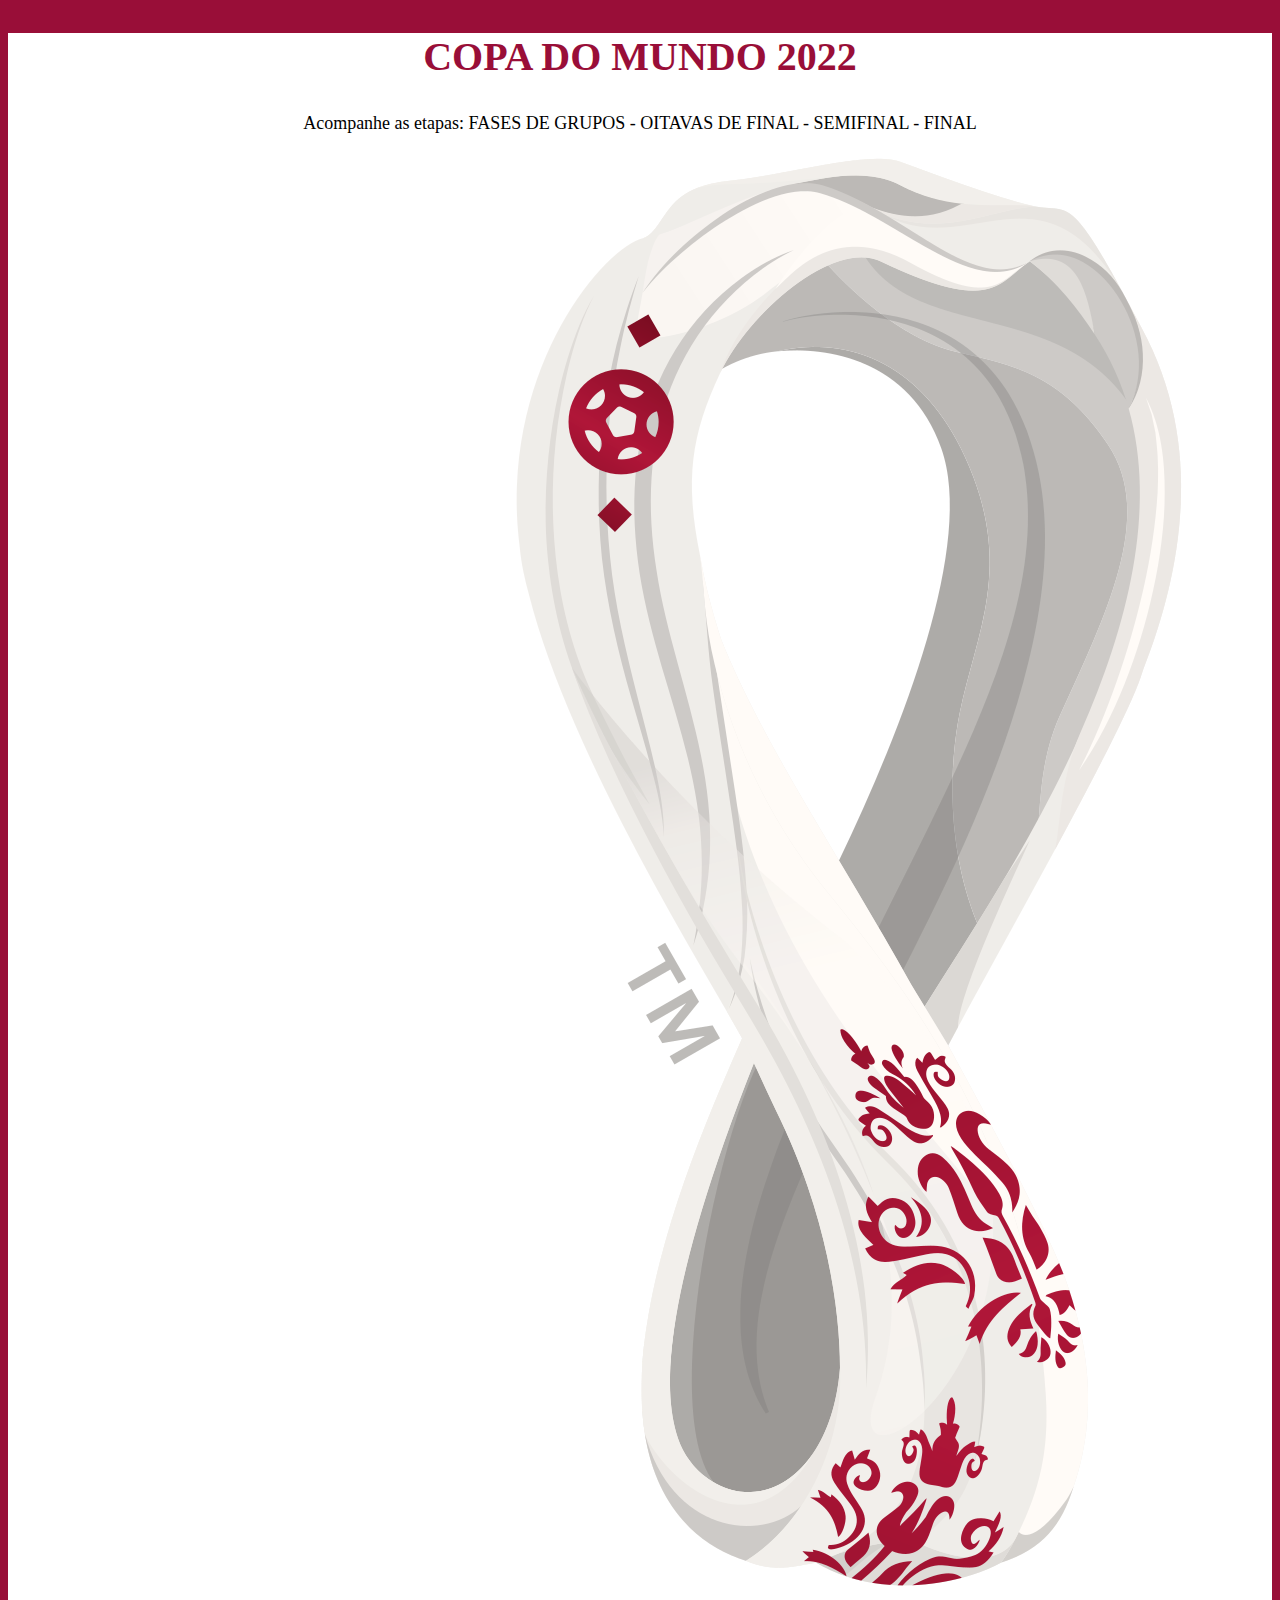
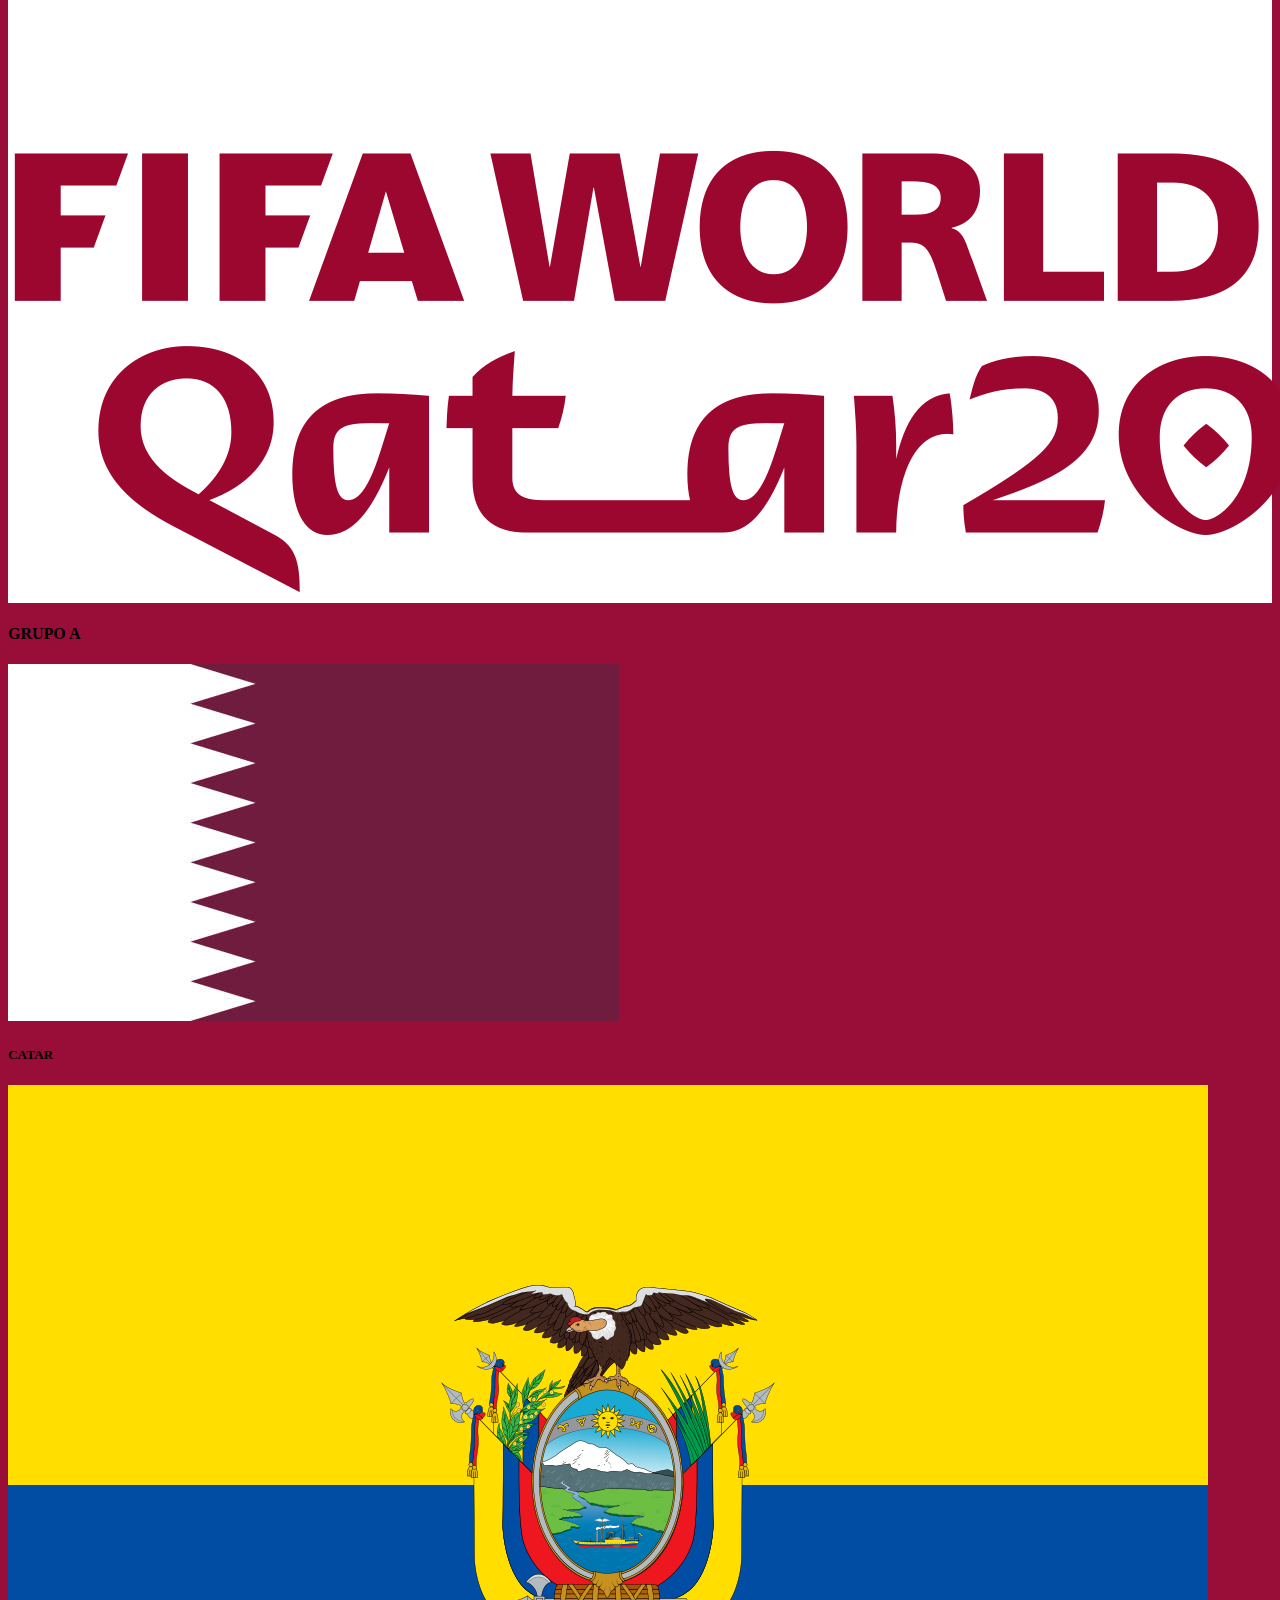
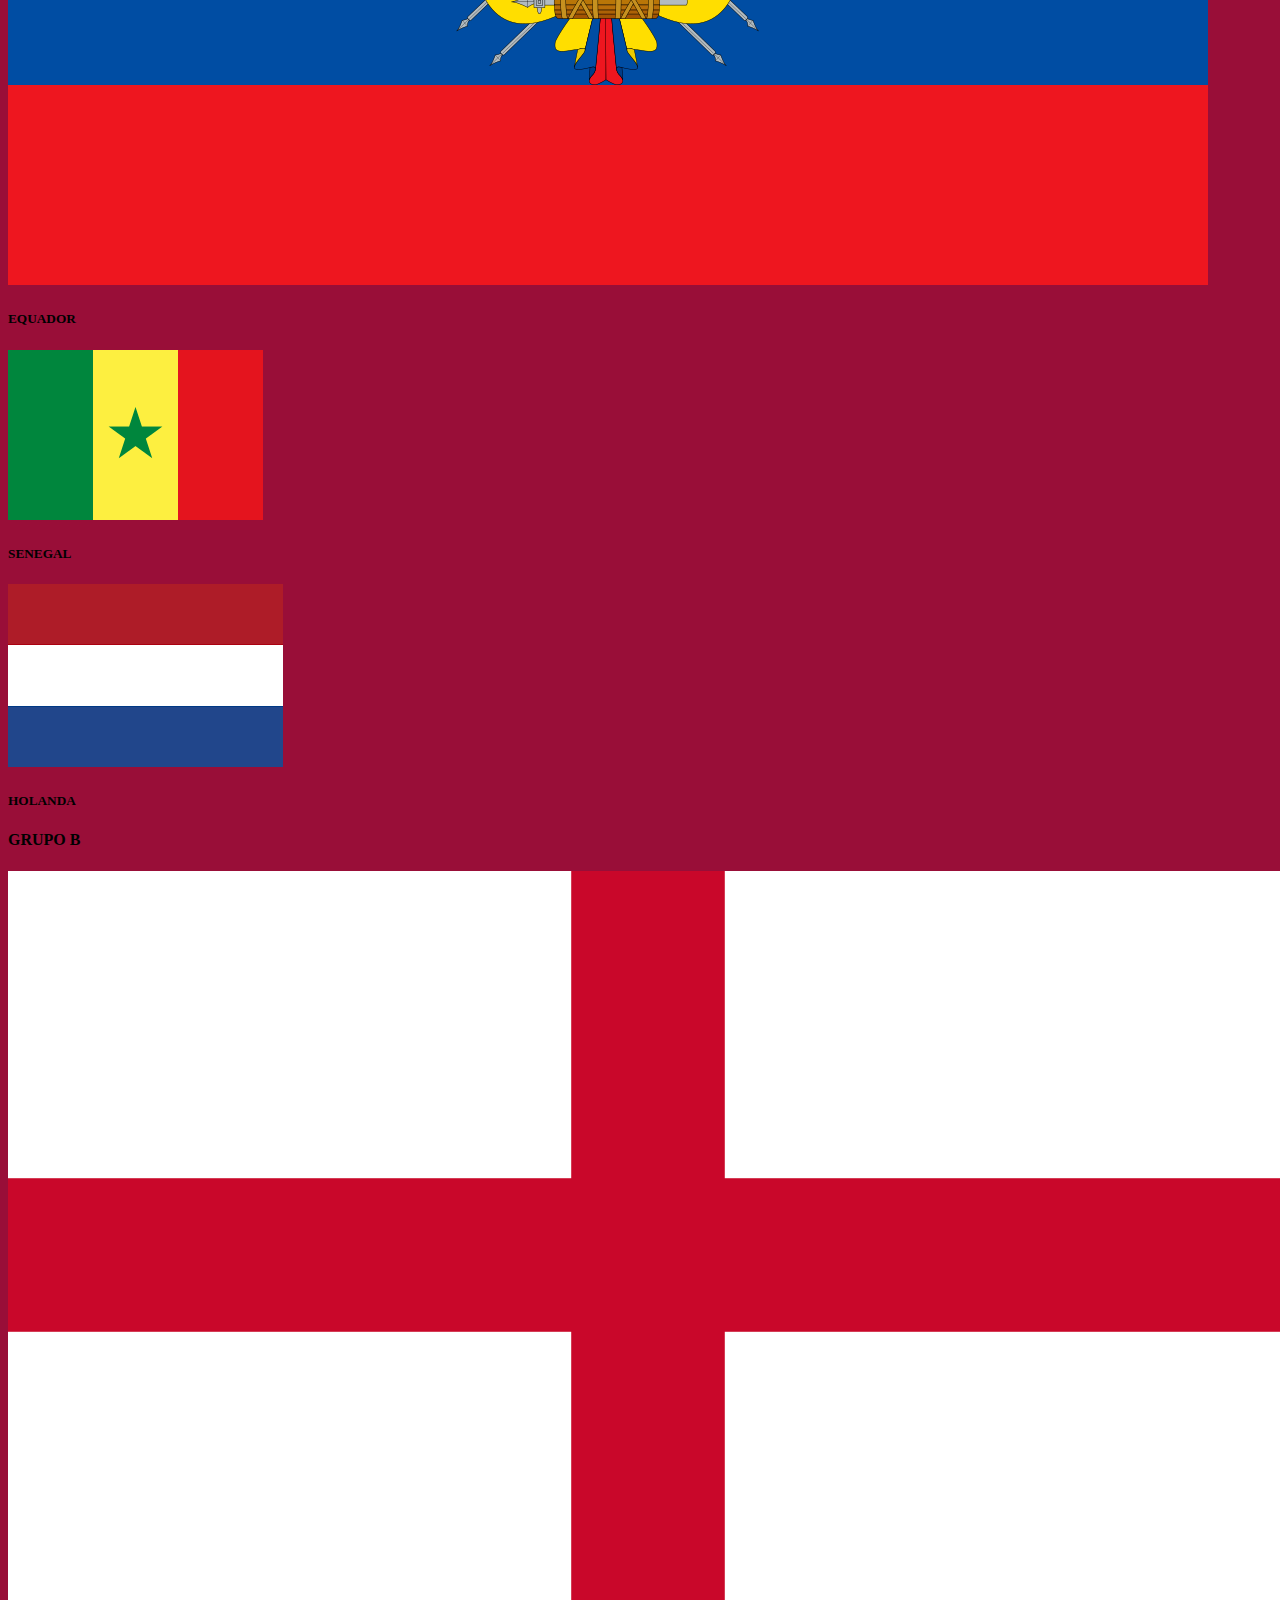
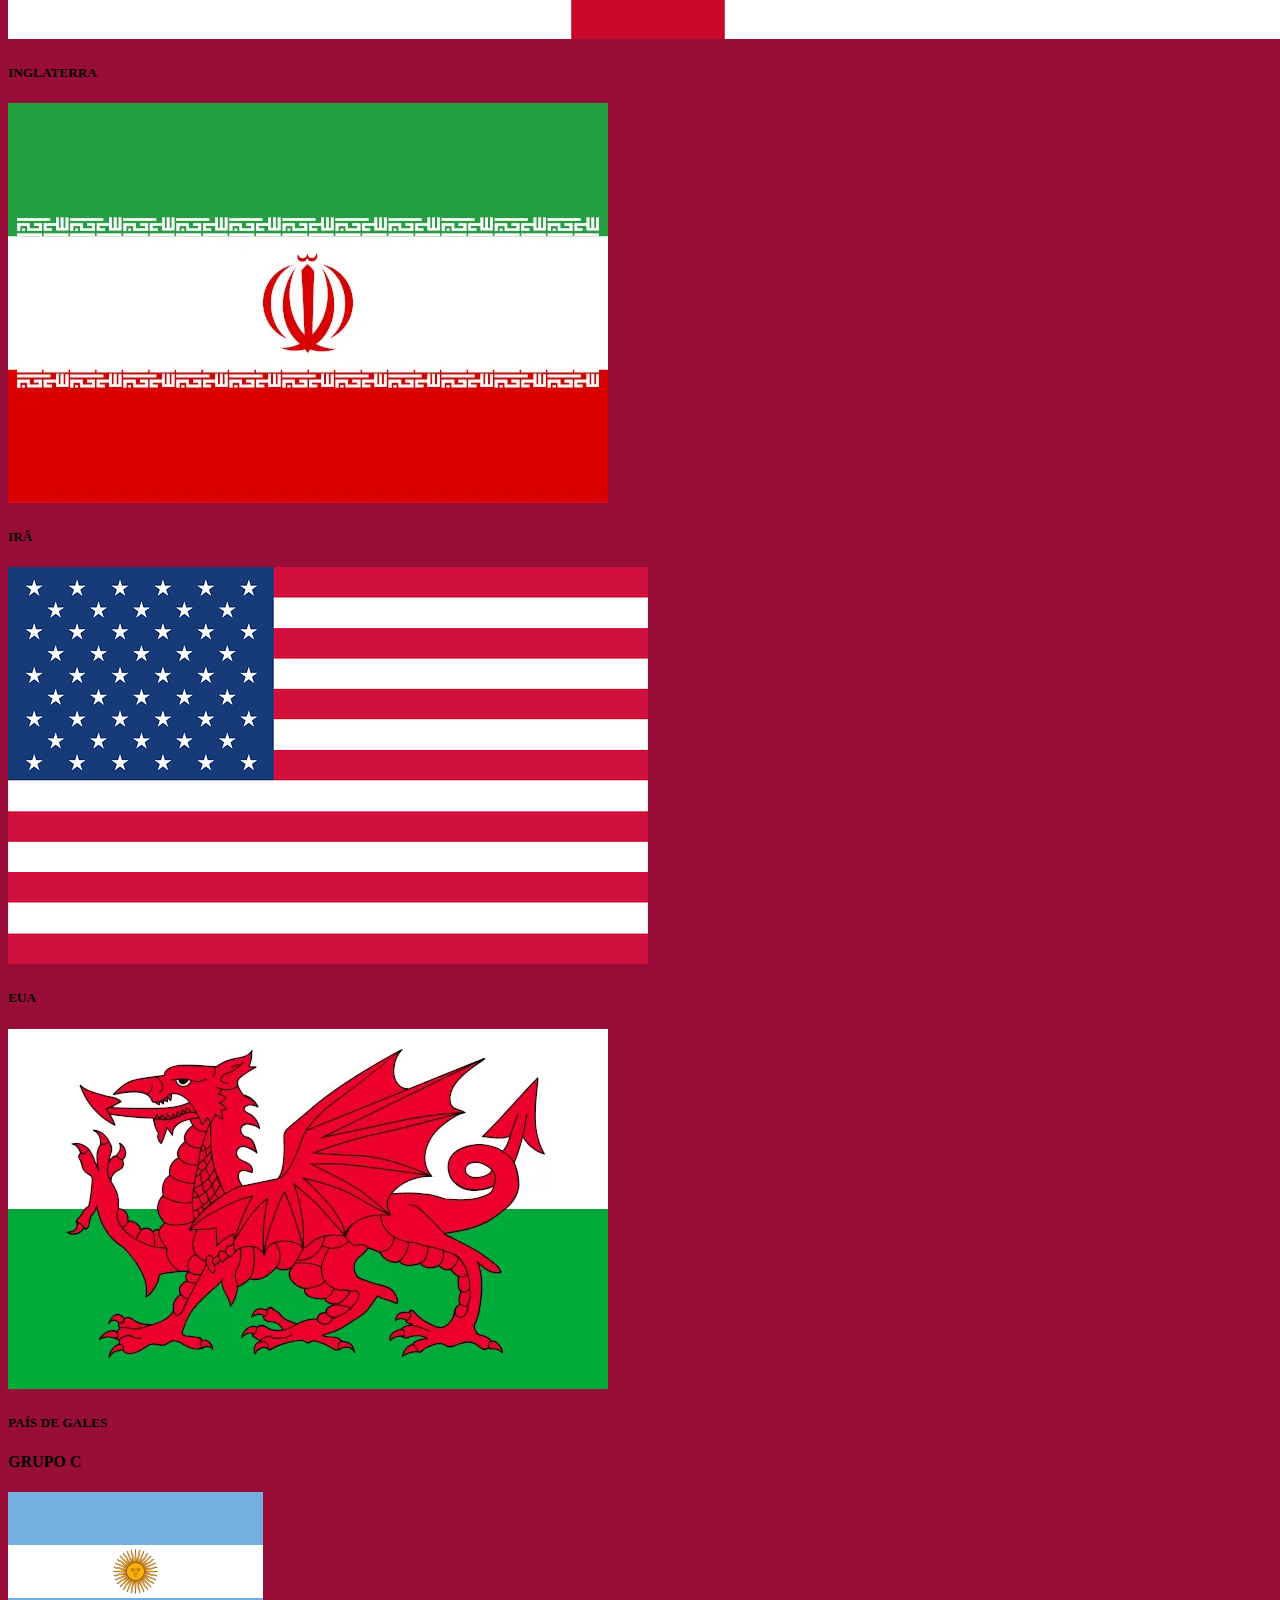
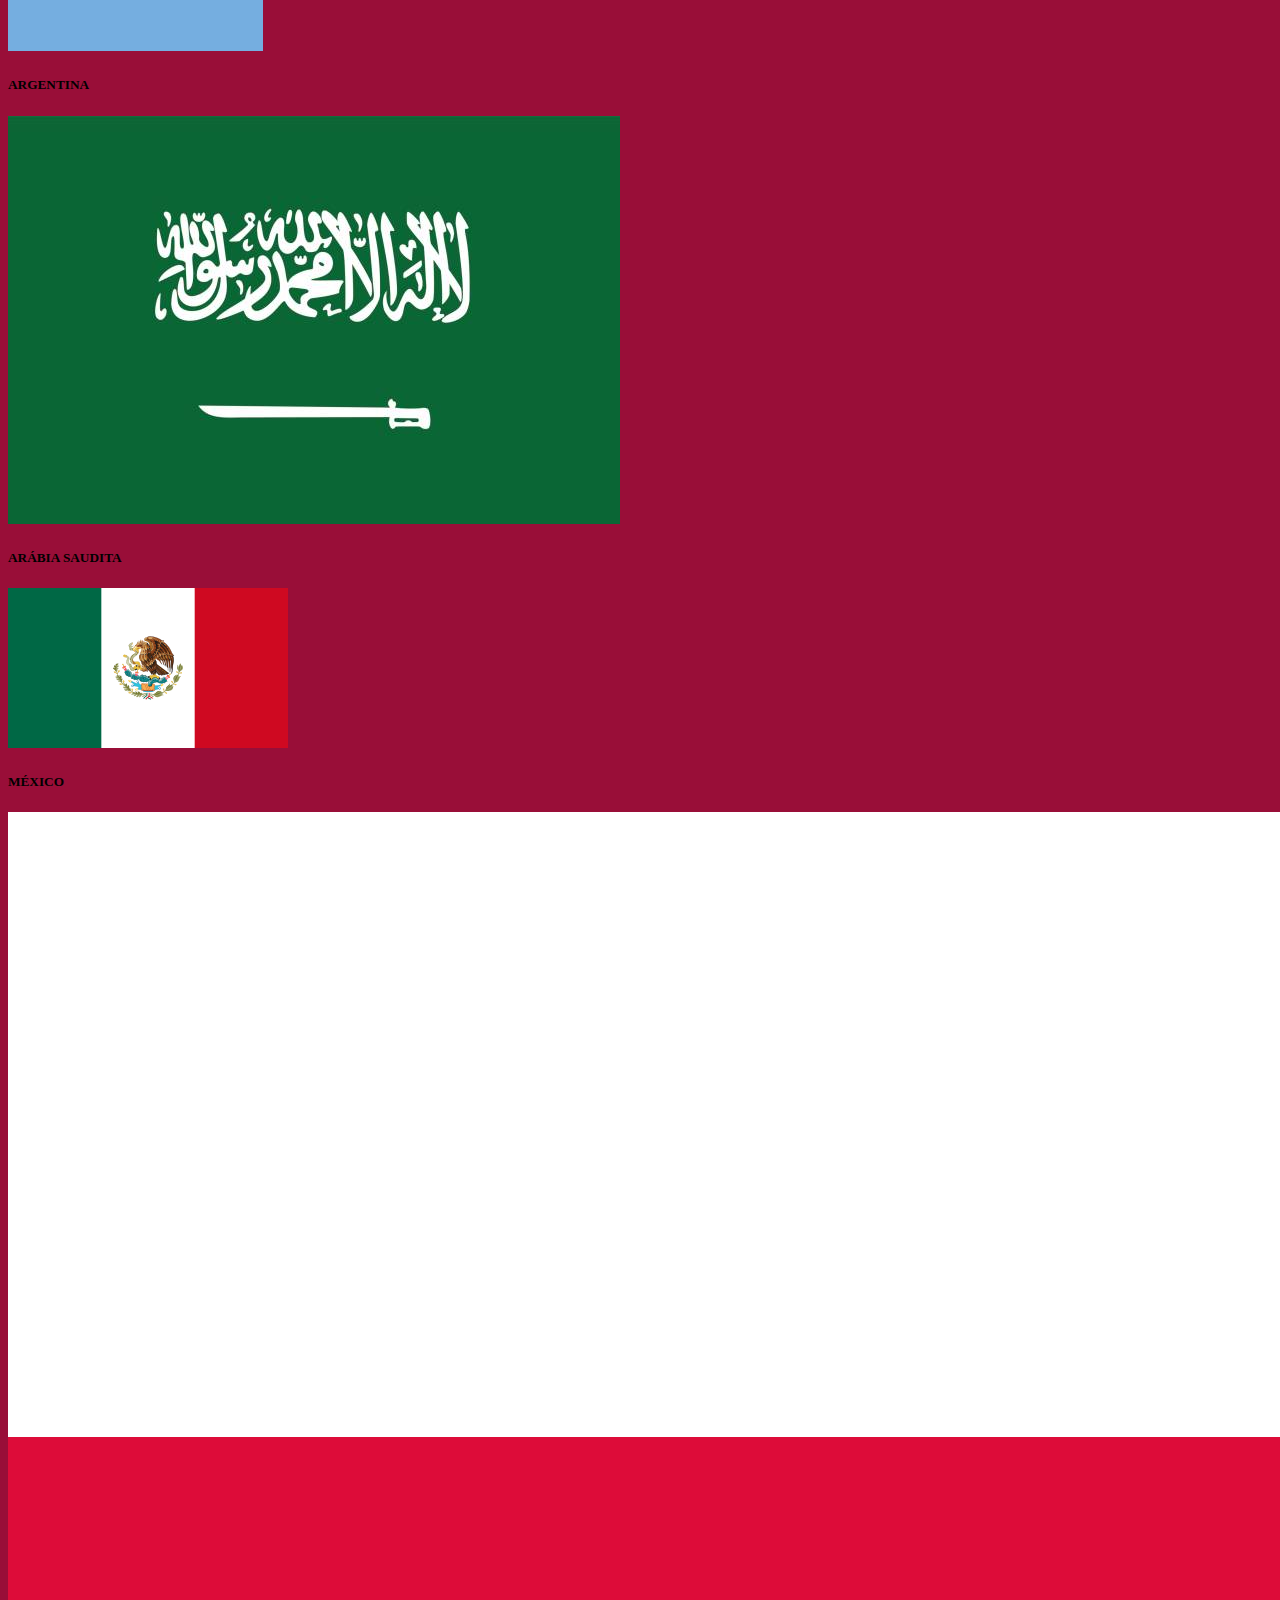
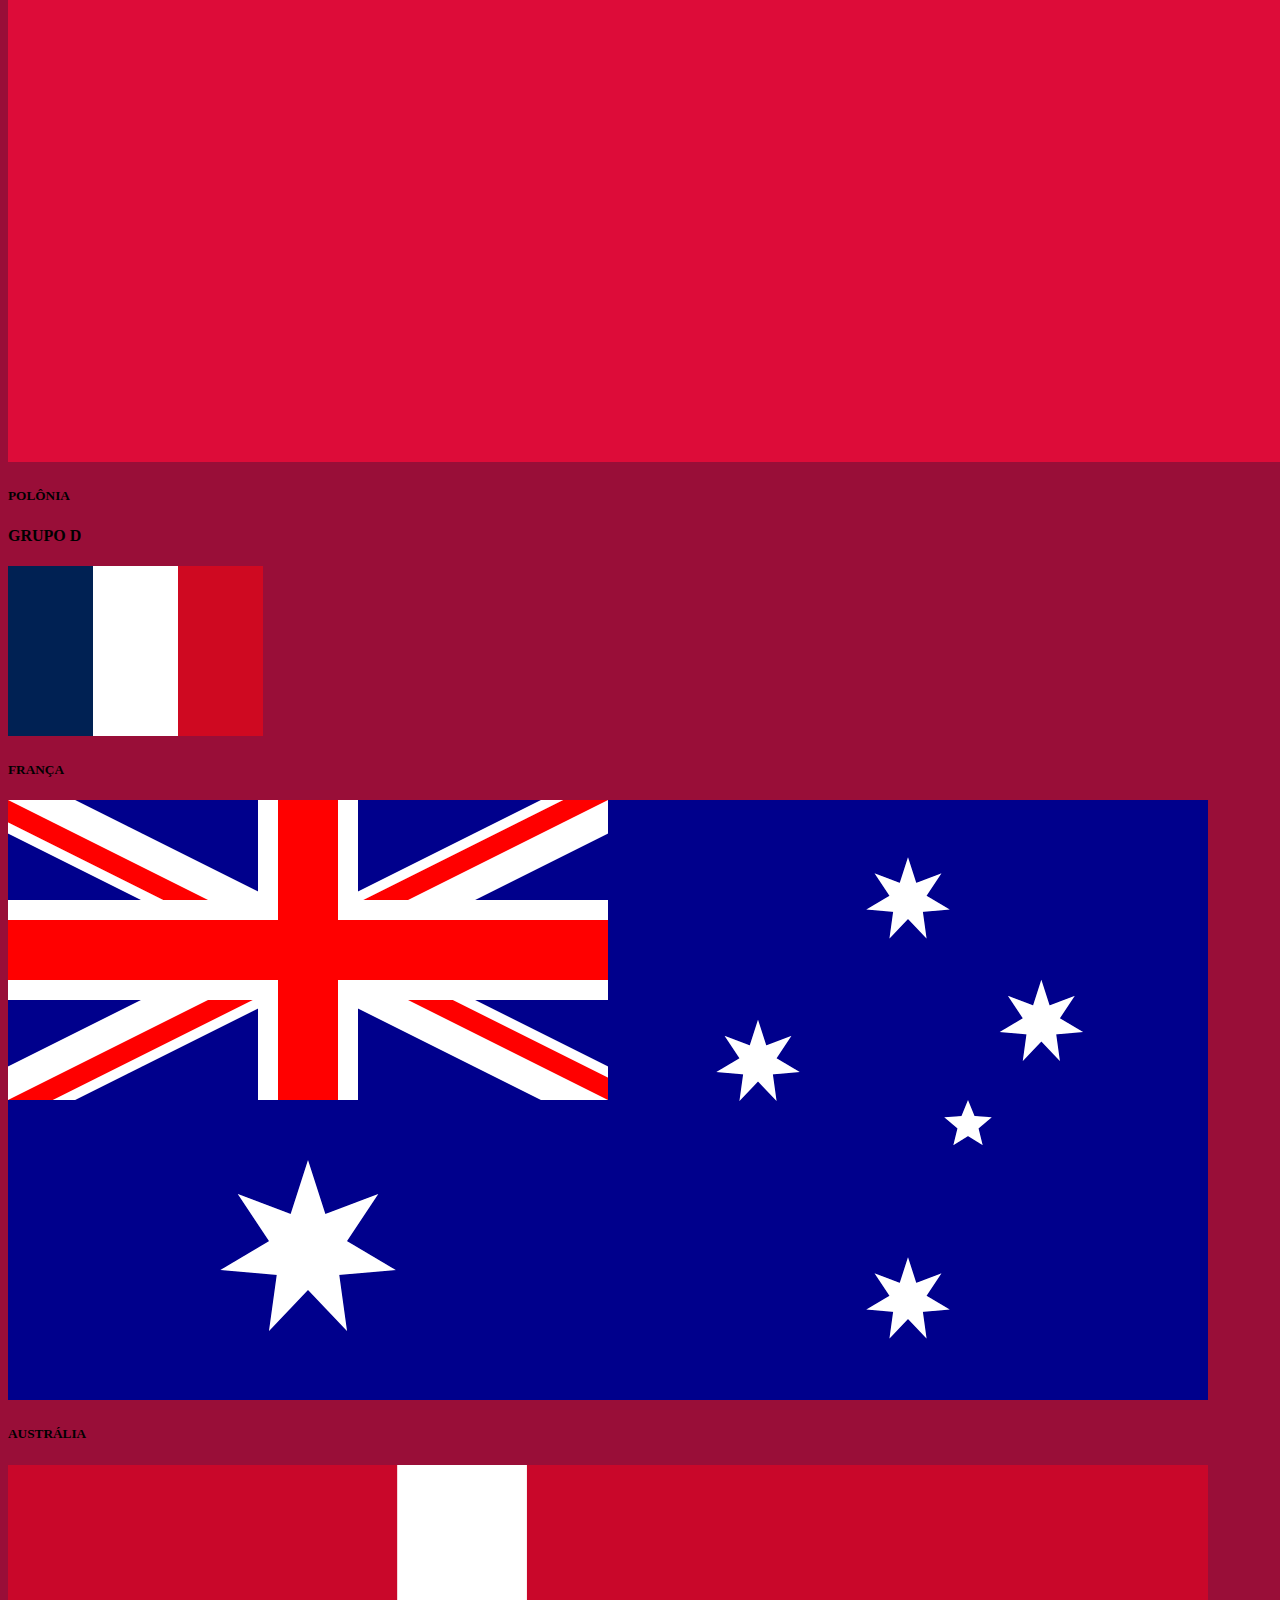
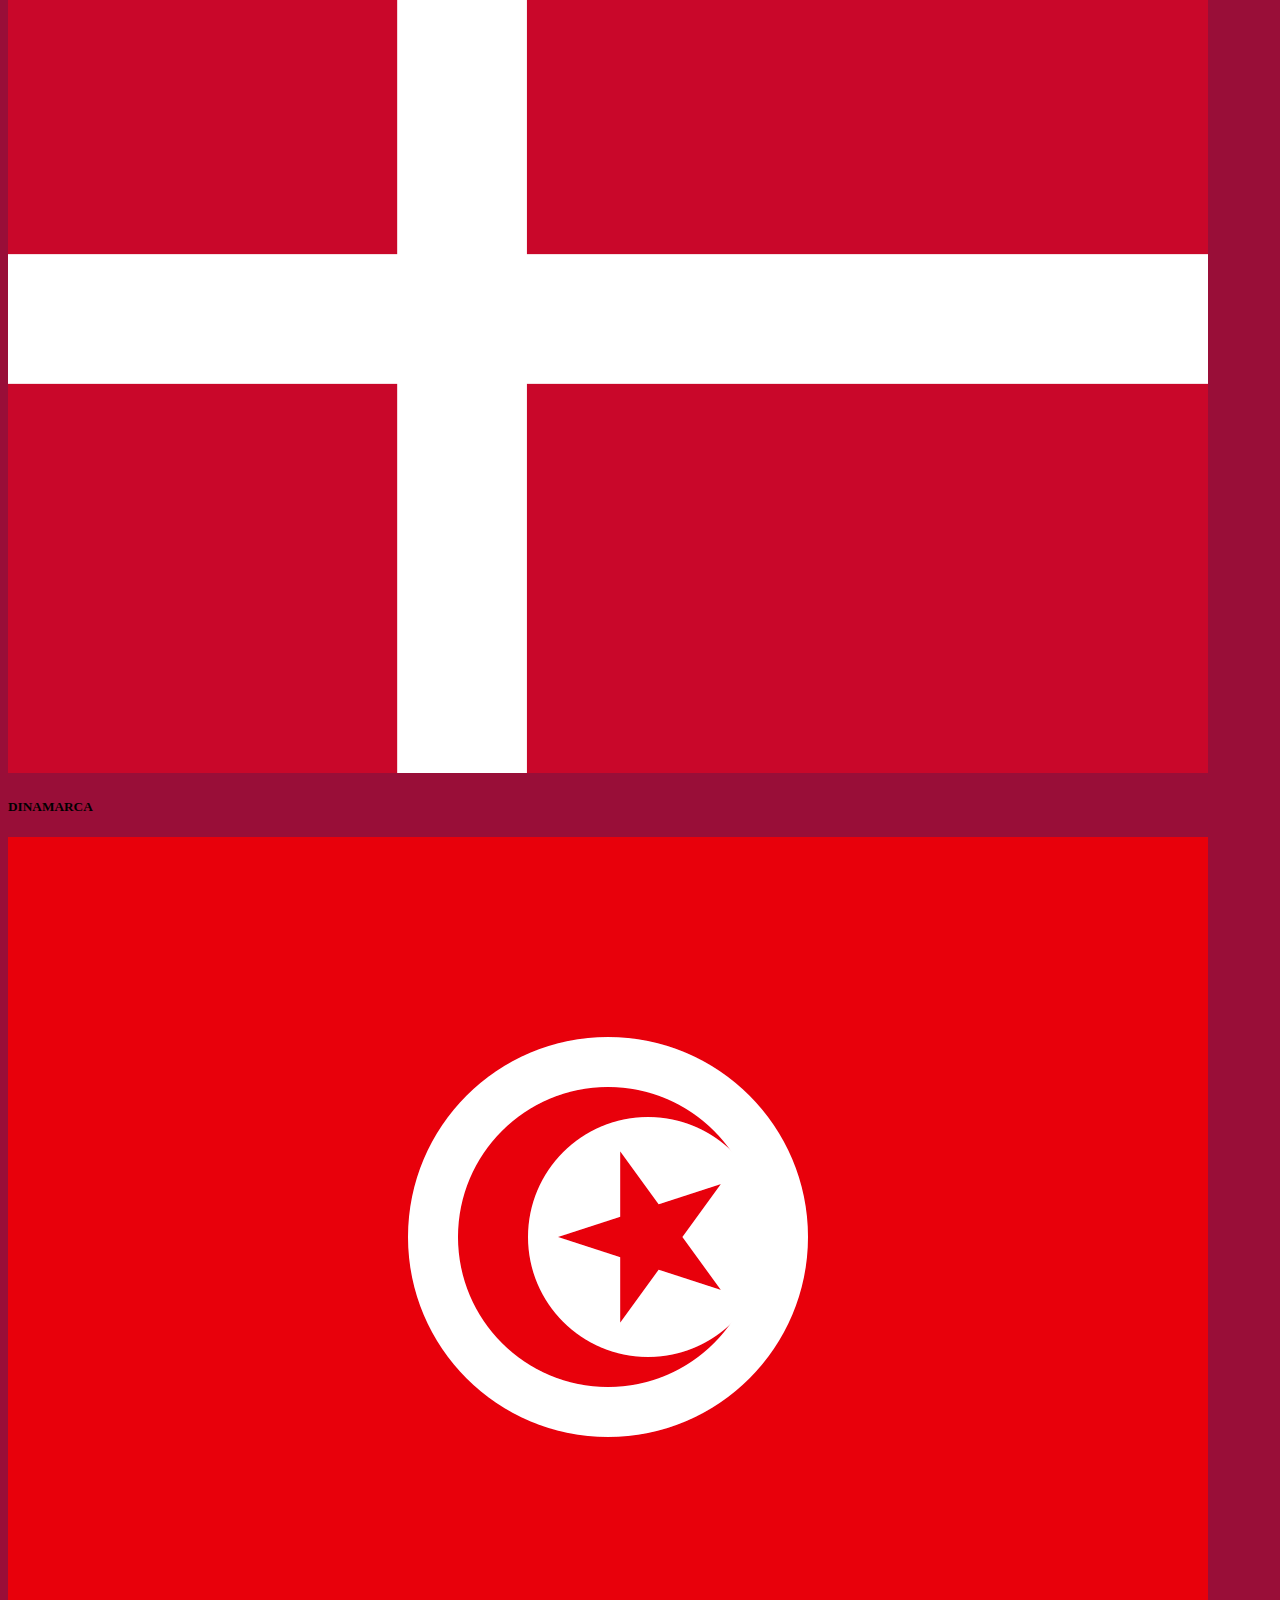
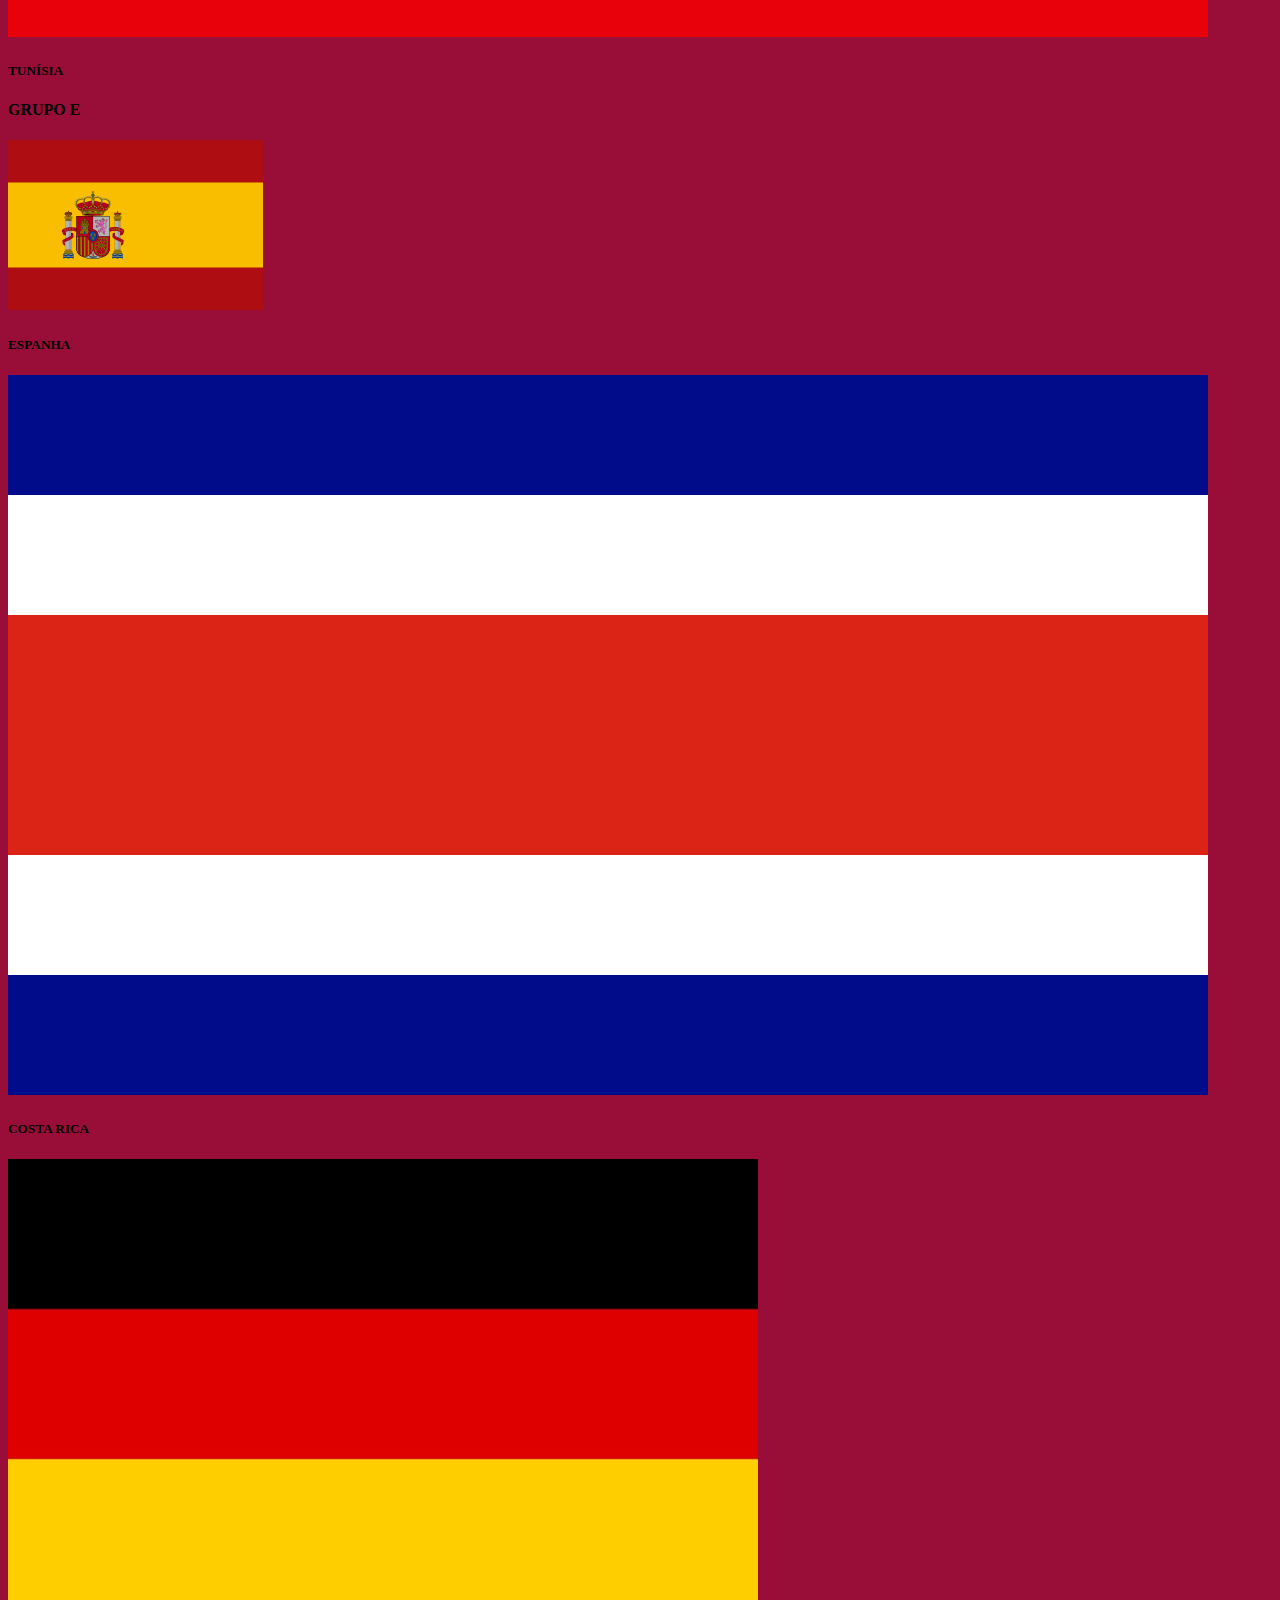
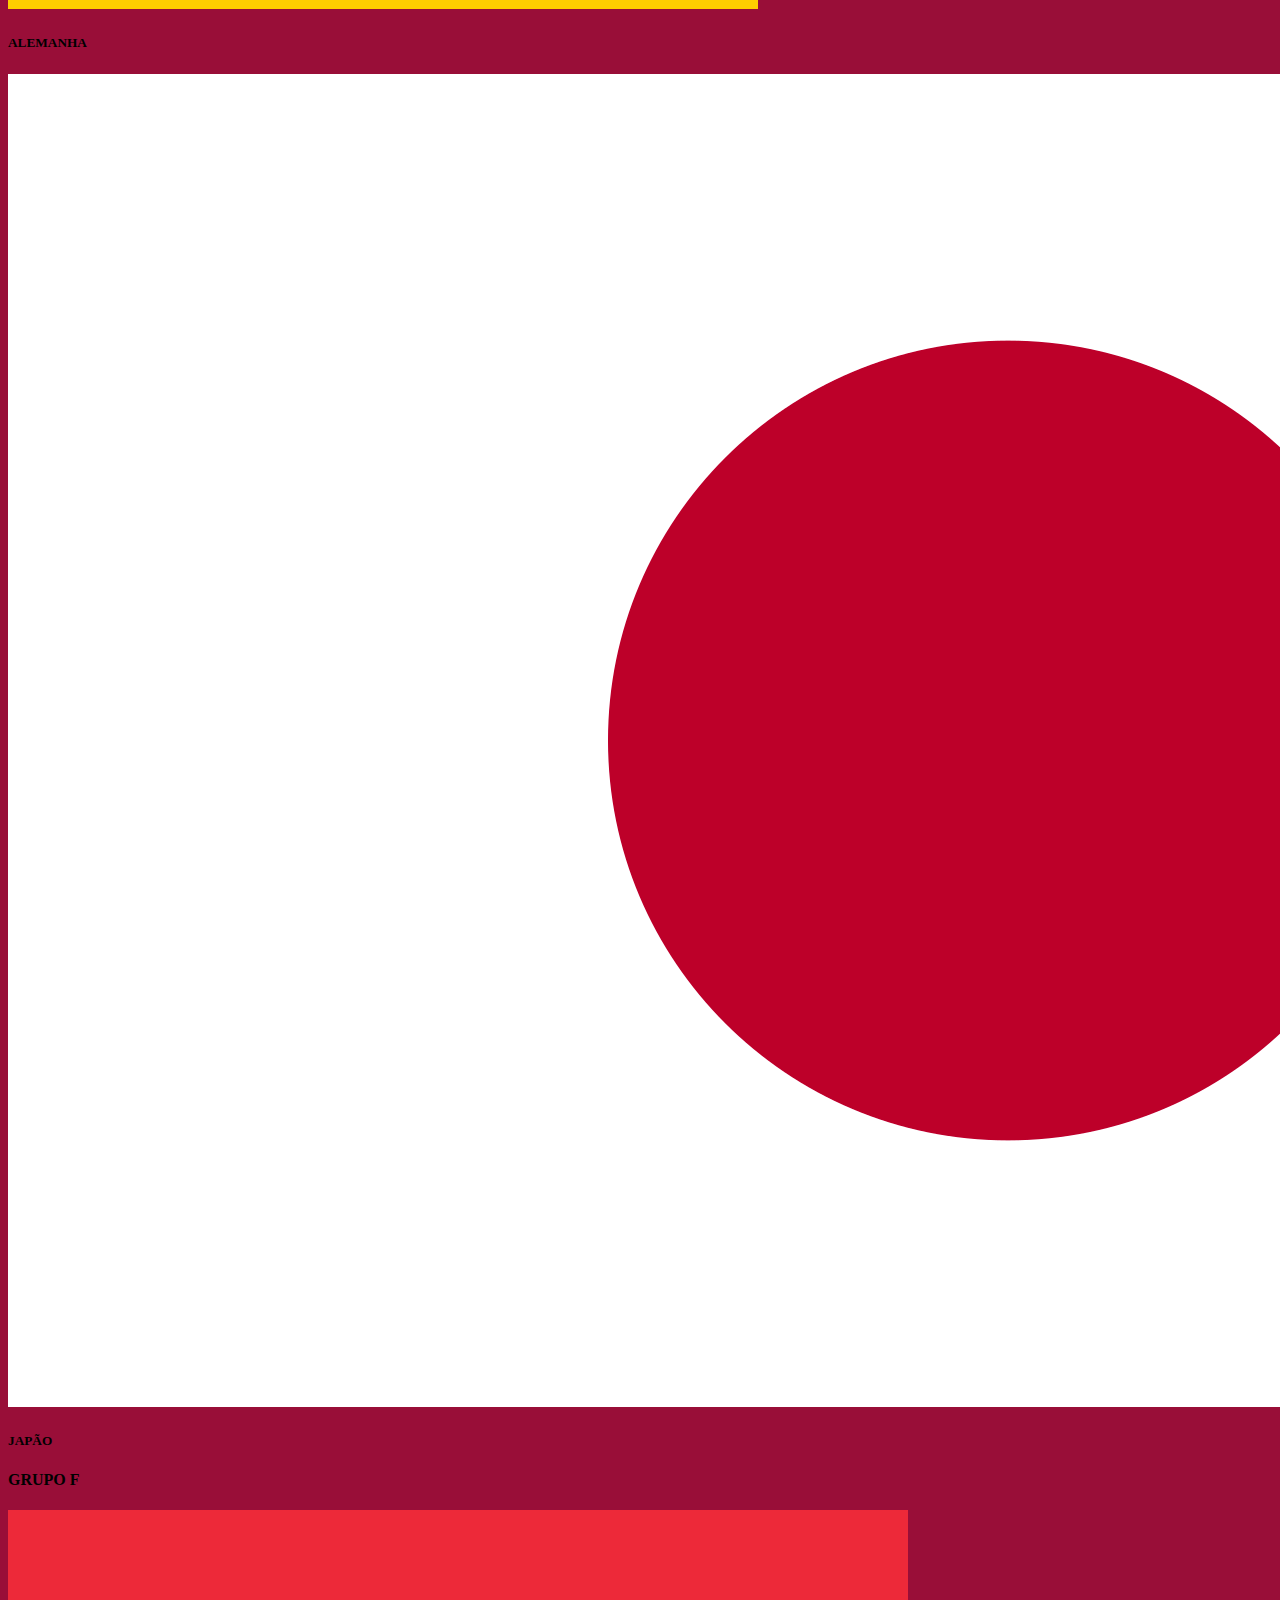
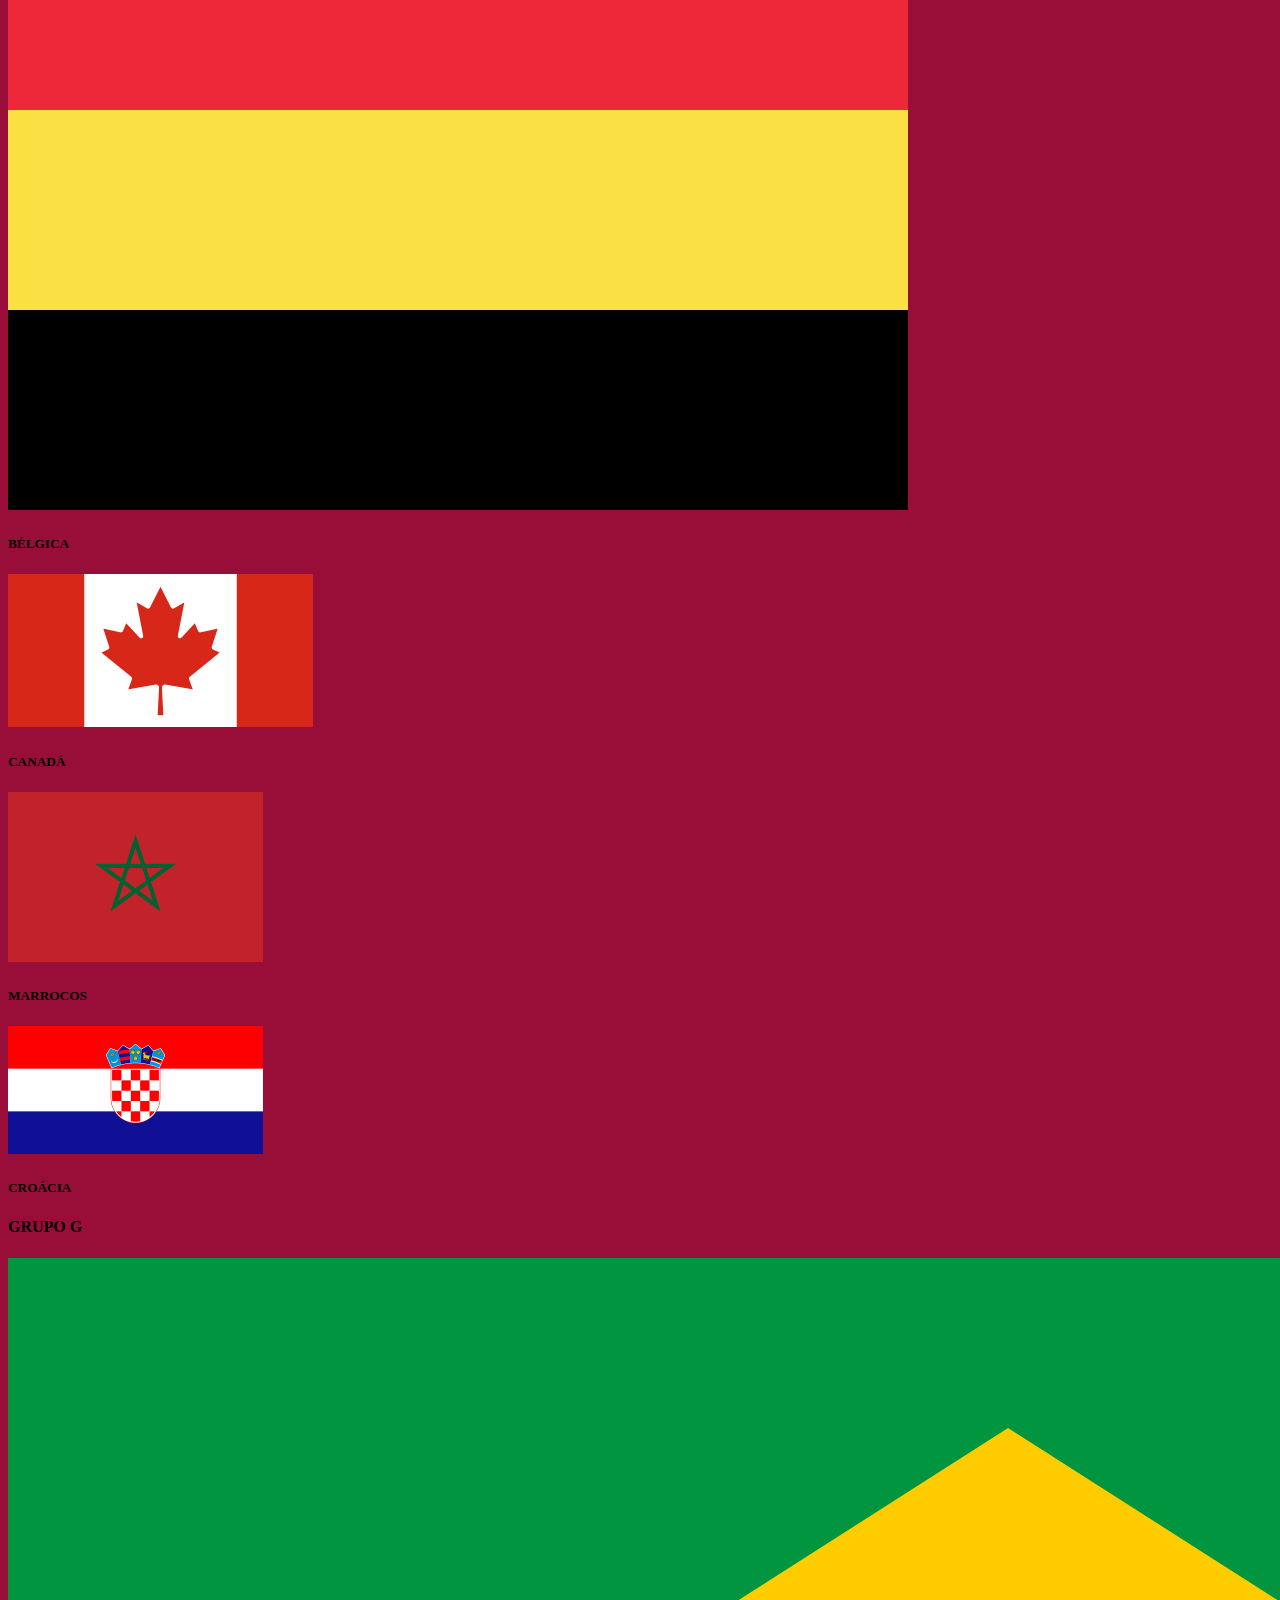
==== copa/index.html @ ed4b4bea "Add files via upload" ====
<!DOCTYPE html>
<html lang="pt-br">
<head>
    <meta charset="UTF-8">
    <meta http-equiv="X-UA-Compatible" content="IE=edge">
    <meta name="viewport" content="width=device-width, initial-scale=1.0">
    <link rel="stylesheet" href="estilo.css">
    <title>Copa 2022</title>
</head>
<body>
    <div class="cabeçalho-da-pagina">
        <h2>COPA DO MUNDO 2022</h2>
        <p class="descrição">Acompanhe as etapas: FASES DE GRUPOS - OITAVAS DE FINAL - SEMIFINAL - FINAL</p>
        <img class="logo" src="img/logo/fifa.png">
    </div>
    <div class="corpo-da-pagina">
        <div class="grade">
            <div class="chaves">
                <div class="grupos">
                    <h4 class="nomedogrupo">GRUPO A</h4>
                    <img class="img-bandeira" src="img/bandeiras/catar.jpg">
                    <h5 class="nomedopais">CATAR</h5>
                    <img class="img-bandeira" src="img/bandeiras/equador.png">
                    <h5 class="nomedopais">EQUADOR</h5>
                    <img class="img-bandeira" src="img/bandeiras/senegal.png">
                    <h5 class="nomedopais">SENEGAL</h5>
                    <img class="img-bandeira" src="img/bandeiras/holanda.png">
                    <h5 class="nomedopais">HOLANDA</h5>
                    
                </div>
            </div>
            <div class="chaves">
                <div class="grupos">
                    <h4 class="nomedogrupo">GRUPO B</h4>
                    <img class="img-bandeira" src="img/bandeiras/inglaterra.png">
                    <h5 class="nomedopais">INGLATERRA</h5>
                    <img class="img-bandeira" src="img/bandeiras/ira.webp">
                    <h5 class="nomedopais">IRÃ</h5>
                    <img class="img-bandeira" src="img/bandeiras/eua.png">
                    <h5 class="nomedopais">EUA</h5>
                    <img class="img-bandeira" src="img/bandeiras/gales.webp">
                    <h5 class="nomedopais">PAÍS DE GALES</h5>
                    
                </div>
            </div>
            <div class="chaves">
                <div class="grupos">
                    <h4 class="nomedogrupo">GRUPO C</h4>
                    <img class="img-bandeira" src="img/bandeiras/argentina.png">
                    <h5 class="nomedopais">ARGENTINA</h5>
                    <img class="img-bandeira" src="img/bandeiras/arabia.jpg">
                    <h5 class="nomedopais">ARÁBIA SAUDITA</h5>
                    <img class="img-bandeira" src="img/bandeiras/mexico.png">
                    <h5 class="nomedopais">MÉXICO</h5>
                    <img class="img-bandeira" src="img/bandeiras/polonia.png">
                    <h5 class="nomedopais">POLÔNIA</h5>
                    
                </div>
            </div>
            <div class="chaves">
                <div class="grupos">
                    <h4 class="nomedogrupo">GRUPO D</h4>
                    <img class="img-bandeira" src="img/bandeiras/franca.png">
                    <h5 class="nomedopais">FRANÇA</h5>
                    <img class="img-bandeira" src="img/bandeiras/australia.png">
                    <h5 class="nomedopais">AUSTRÁLIA</h5>
                    <img class="img-bandeira" src="img/bandeiras/dinamarca.png">
                    <h5 class="nomedopais">DINAMARCA</h5>
                    <img class="img-bandeira" src="img/bandeiras/tunisia.png">
                    <h5 class="nomedopais">TUNÍSIA</h5>
                    
                </div>
            </div>
            <div class="chaves">
                <div class="grupos">
                    <h4 class="nomedogrupo">GRUPO E</h4>
                    <img class="img-bandeira" src="img/bandeiras/espanha.png">
                    <h5 class="nomedopais">ESPANHA</h5>
                    <img class="img-bandeira" src="img/bandeiras/costa_rica.png">
                    <h5 class="nomedopais">COSTA RICA</h5>
                    <img class="img-bandeira" src="img/bandeiras/alemanha.jpg">
                    <h5 class="nomedopais">ALEMANHA</h5>
                    <img class="img-bandeira" src="img/bandeiras/japao.png">
                    <h5 class="nomedopais">JAPÃO</h5>
                    
                </div>
            </div>
            <div class="chaves">
                <div class="grupos">
                    <h4 class="nomedogrupo">GRUPO F</h4>
                    <img class="img-bandeira" src="img/bandeiras/belgica.png">
                    <h5 class="nomedopais">BÉLGICA</h5>
                    <img class="img-bandeira" src="img/bandeiras/canada.png">
                    <h5 class="nomedopais">CANADÁ</h5>
                    <img class="img-bandeira" src="img/bandeiras/marrocos.png">
                    <h5 class="nomedopais">MARROCOS</h5>
                    <img class="img-bandeira" src="img/bandeiras/croacia.png">
                    <h5 class="nomedopais">CROÁCIA</h5>
                    
                </div>
            </div>
            <div class="chaves">
                <div class="grupos">
                    <h4 class="nomedogrupo">GRUPO G</h4>
                    <img class="img-bandeira" src="img/bandeiras/brasil.png">
                    <h5 class="nomedopais">BRASIL</h5>
                    <img class="img-bandeira" src="img/bandeiras/servia.png">
                    <h5 class="nomedopais">SÉRVIA</h5>
                    <img class="img-bandeira" src="img/bandeiras/suica.png">
                    <h5 class="nomedopais">SUÍÇA</h5>
                    <img class="img-bandeira" src="img/bandeiras/camaroes.png">
                    <h5 class="nomedopais">CAMARÕES</h5>
                    
                </div>
            </div>
            <div class="chaves">
                <div class="grupos">
                    <h4 class="nomedogrupo">GRUPO H</h4>
                    <img class="img-bandeira" src="img/bandeiras/portugal.png">
                    <h5 class="nomedopais">PORTUGAL</h5>
                    <img class="img-bandeira" src="img/bandeiras/gana.webp">
                    <h5 class="nomedopais">GANA</h5>
                    <img class="img-bandeira" src="img/bandeiras/uruguai.png">
                    <h5 class="nomedopais">URUGUAI</h5>
                    <img class="img-bandeira" src="img/bandeiras/coreia.png">
                    <h5 class="nomedopais">COREIA DO SUL</h5>
                    
                </div>
            </div>
        </div>
    </div>
</body>
</html>
---- copa/estilo.css ----
body{
    background-color: #990e38;
}

.cabeçalho-da-pagina{
    background-color: #ffffff;
    display: block;
    margin-left: auto;
    margin-right: auto;
}

h2{
    color: #990e38;
    font-family: "Segoe UI Symbol";
    text-align: center;
    font-size: 40px;
}

.descrição{
    font-size: 18px;
    font-family: "Segoe UI Symbol";
    text-align: center;
}

.img-logo
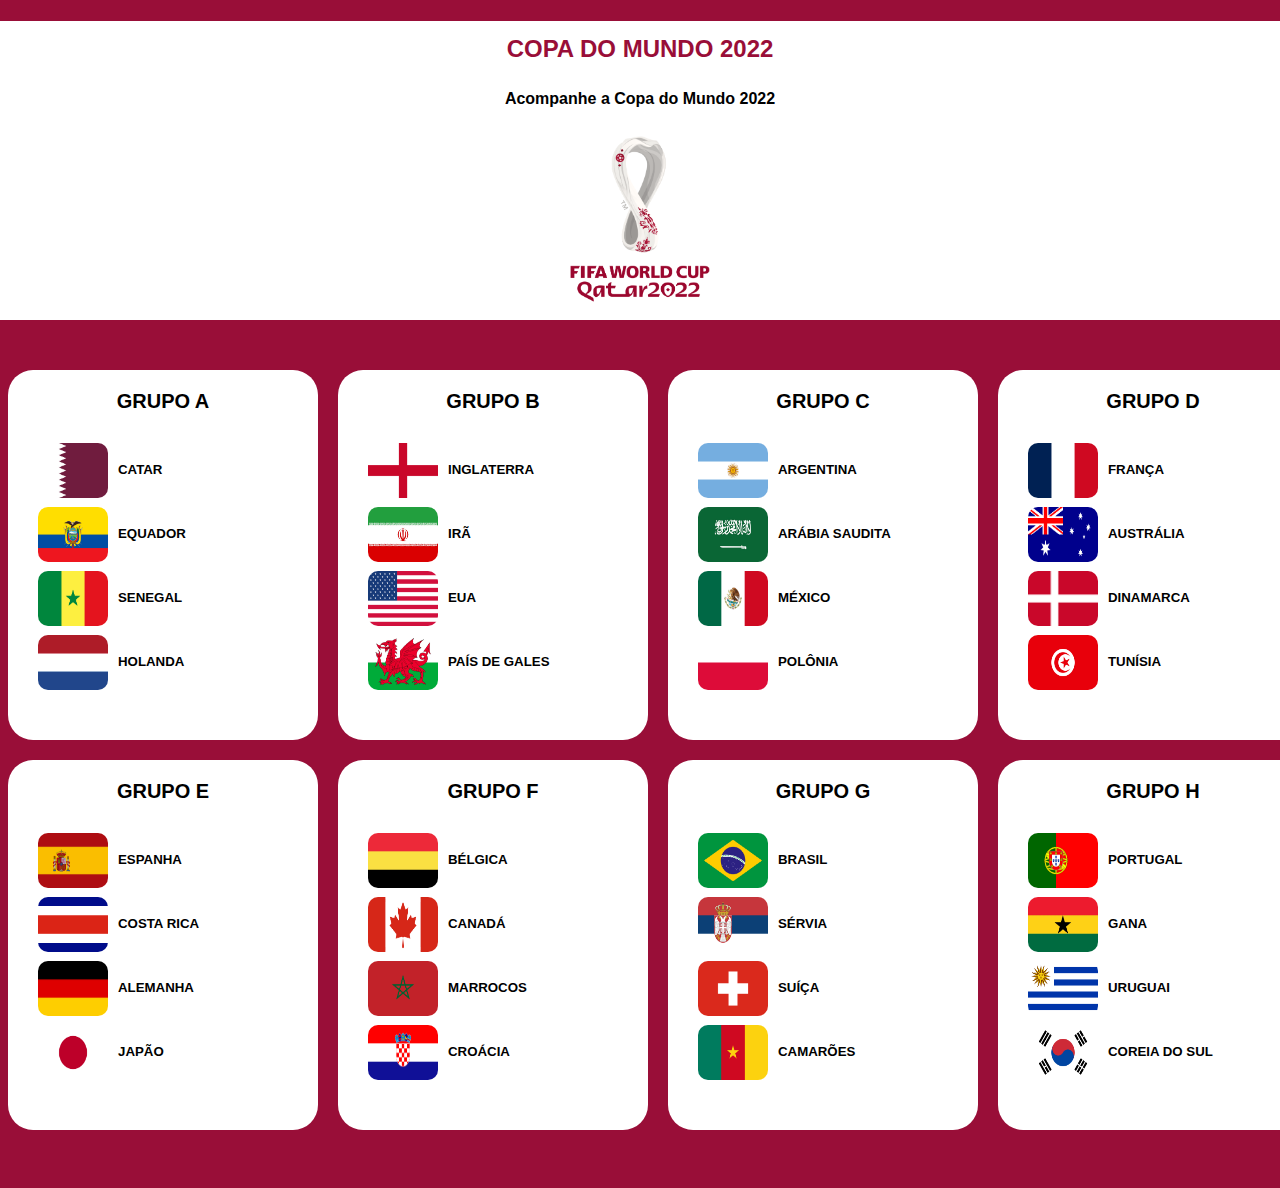
==== commit 20c8e0e1: "Add files via upload" ====
--- a/copa/index.html
+++ b/copa/index.html
@@ -8,10 +8,10 @@
     <title>Copa 2022</title>
 </head>
 <body>
-    <div class="cabeçalho-da-pagina">
-        <h2>COPA DO MUNDO 2022</h2>
-        <p class="descrição">Acompanhe as etapas: FASES DE GRUPOS - OITAVAS DE FINAL - SEMIFINAL - FINAL</p>
-        <img class="logo" src="img/logo/fifa.png">
+    <div class="header">
+        <h1>COPA DO MUNDO 2022</h1>
+        <h3>Acompanhe a Copa do Mundo 2022</h3>
+        <div class="logo"><img src="img/logo/fifa.png" alt=""></div>
     </div>
     <div class="corpo-da-pagina">
         <div class="grade">
--- a/copa/estilo.css
+++ b/copa/estilo.css
@@ -1,25 +1,92 @@
-body{
-    background-color: #990e38;
+img{
+    width: 100%;
 }
 
-.cabeçalho-da-pagina{
-    background-color: #ffffff;
-    display: block;
-    margin-left: auto;
-    margin-right: auto;
+body{
+    background-color: #990e38; 
+    display: flex;
+    flex-direction: column;
+    align-items: center;
+    justify-content: center;
+    font-family: 'Segoe UI', Tahoma, Geneva, Verdana, sans-serif;
 }
-
-h2{
-    color: #990e38;
-    font-family: "Segoe UI Symbol";
-    text-align: center;
-    font-size: 40px;
+.header{
+    margin-top: 1%;
+    width: 110%;
+    display: flex;
+    flex-direction: column;
+    align-items: center;
+    justify-content: center;
+    background-color: #fff;
 }
-
+.header h1{
+    color: #990e38; 
+    font-size: 1.5em;
+    margin: 1%;
+}
+.header h3{
+    color: #000;
+    font-size: 1em;
+    margin: 1%;
+}
+.logo{
+    width: 10%;
+    margin: 1%;
+}
 .descrição{
     font-size: 18px;
     font-family: "Segoe UI Symbol";
     text-align: center;
 }
 
-.img-logo+.img-logo{
+     height: 200px;
+     margin-left: auto;
+     margin-right: auto;
+     display: block;
+}
+
+.corpo-da-pagina{
+    width: 1300px;
+    margin: 50px auto 50px;
+}
+
+.grade{
+    display: grid;
+    grid-template-columns: calc(25% - 15px) calc(25% - 15px) calc(25% - 15px) calc(25% - 15px);
+    background-color: transparent; 
+    height: 760px;
+    grid-gap: 20px 20px;
+}
+
+.chaves{
+    background-color: #ffffff;
+    padding: 20px 20px 20px 20px;
+    border-radius: 25px;
+}
+
+.grupo{
+    background-color: transparent;
+    padding: 10px 10px 10px 10px;
+}
+
+.nomedogrupo{
+    text-transform: uppercase;
+    font-weight: 700;
+    font-size: 20px;
+    text-align: center;
+    margin: 0px 0px 0px 0px;
+    font-family: Arial, Helvetica, sans-serif;
+}
+
+.img-bandeira{
+    height: 55px;
+    width: 70px;
+    margin: 30px 30px 0 10px;
+    border-radius: 10px;
+}
+
+.nomedopais{
+    margin: -40px 30px 0 90px;
+    font-family: Arial, Helvetica, sans-serif;
+}